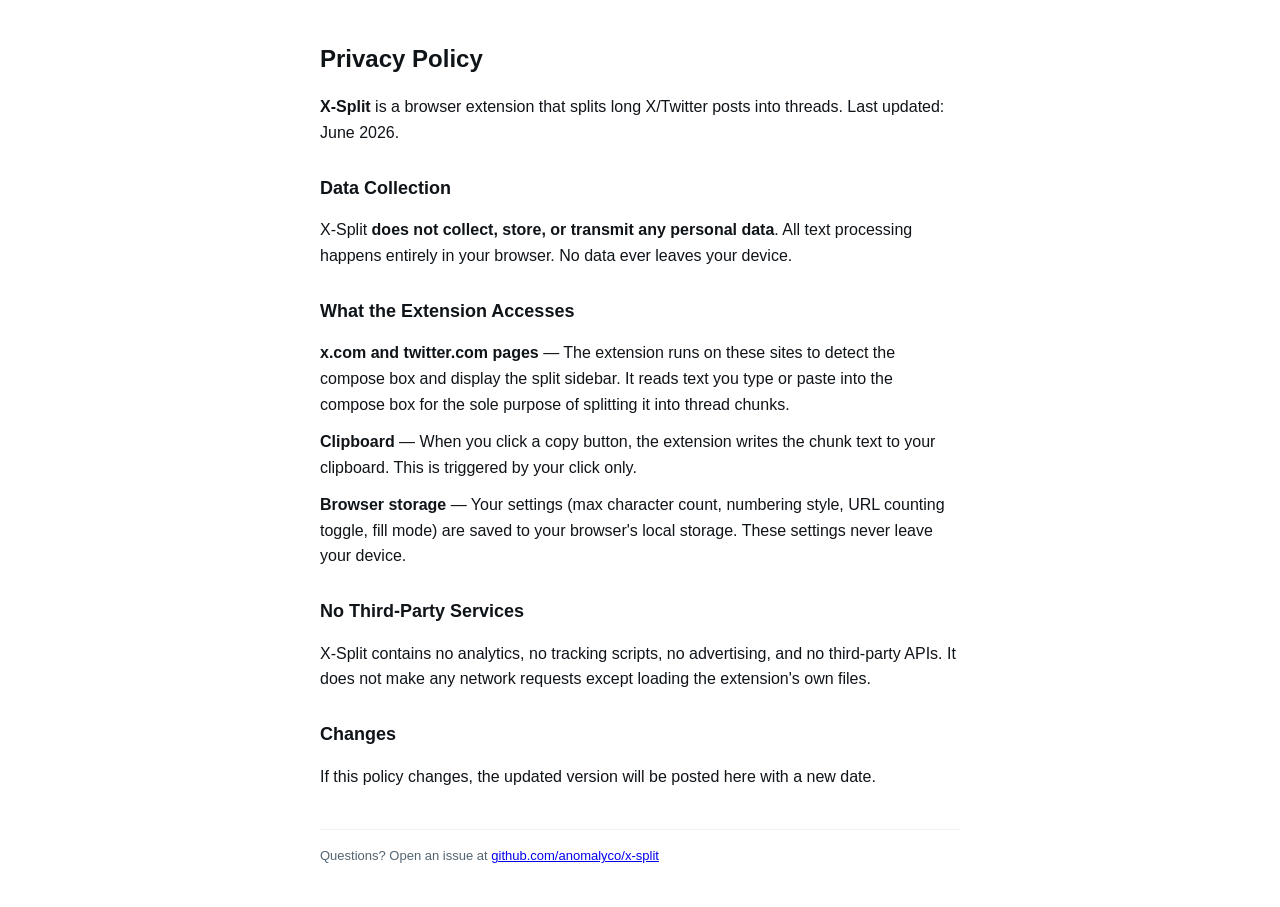
==== docs/privacy/index.html @ b72cadaa "Initial commit" ====
<!DOCTYPE html>
<html lang="en">
<head>
<meta charset="UTF-8">
<meta name="viewport" content="width=device-width, initial-scale=1.0">
<title>Privacy Policy — X-Split</title>
<style>
  body { font-family: -apple-system, BlinkMacSystemFont, 'Segoe UI', Roboto, sans-serif; max-width: 640px; margin: 40px auto; padding: 0 20px; line-height: 1.6; color: #0f1419; }
  h1 { font-size: 24px; }
  h2 { font-size: 18px; margin-top: 28px; }
  p { margin: 12px 0; }
  footer { margin-top: 40px; font-size: 13px; color: #536471; border-top: 1px solid #eff3f4; padding-top: 16px; }
</style>
</head>
<body>

<h1>Privacy Policy</h1>
<p><strong>X-Split</strong> is a browser extension that splits long X/Twitter posts into threads. Last updated: June 2026.</p>

<h2>Data Collection</h2>
<p>X-Split <strong>does not collect, store, or transmit any personal data</strong>. All text processing happens entirely in your browser. No data ever leaves your device.</p>

<h2>What the Extension Accesses</h2>
<p><strong>x.com and twitter.com pages</strong> — The extension runs on these sites to detect the compose box and display the split sidebar. It reads text you type or paste into the compose box for the sole purpose of splitting it into thread chunks.</p>
<p><strong>Clipboard</strong> — When you click a copy button, the extension writes the chunk text to your clipboard. This is triggered by your click only.</p>
<p><strong>Browser storage</strong> — Your settings (max character count, numbering style, URL counting toggle, fill mode) are saved to your browser's local storage. These settings never leave your device.</p>

<h2>No Third-Party Services</h2>
<p>X-Split contains no analytics, no tracking scripts, no advertising, and no third-party APIs. It does not make any network requests except loading the extension's own files.</p>

<h2>Changes</h2>
<p>If this policy changes, the updated version will be posted here with a new date.</p>

<footer>
  Questions? Open an issue at <a href="https://github.com/anomalyco/x-split">github.com/anomalyco/x-split</a>
</footer>

</body>
</html>
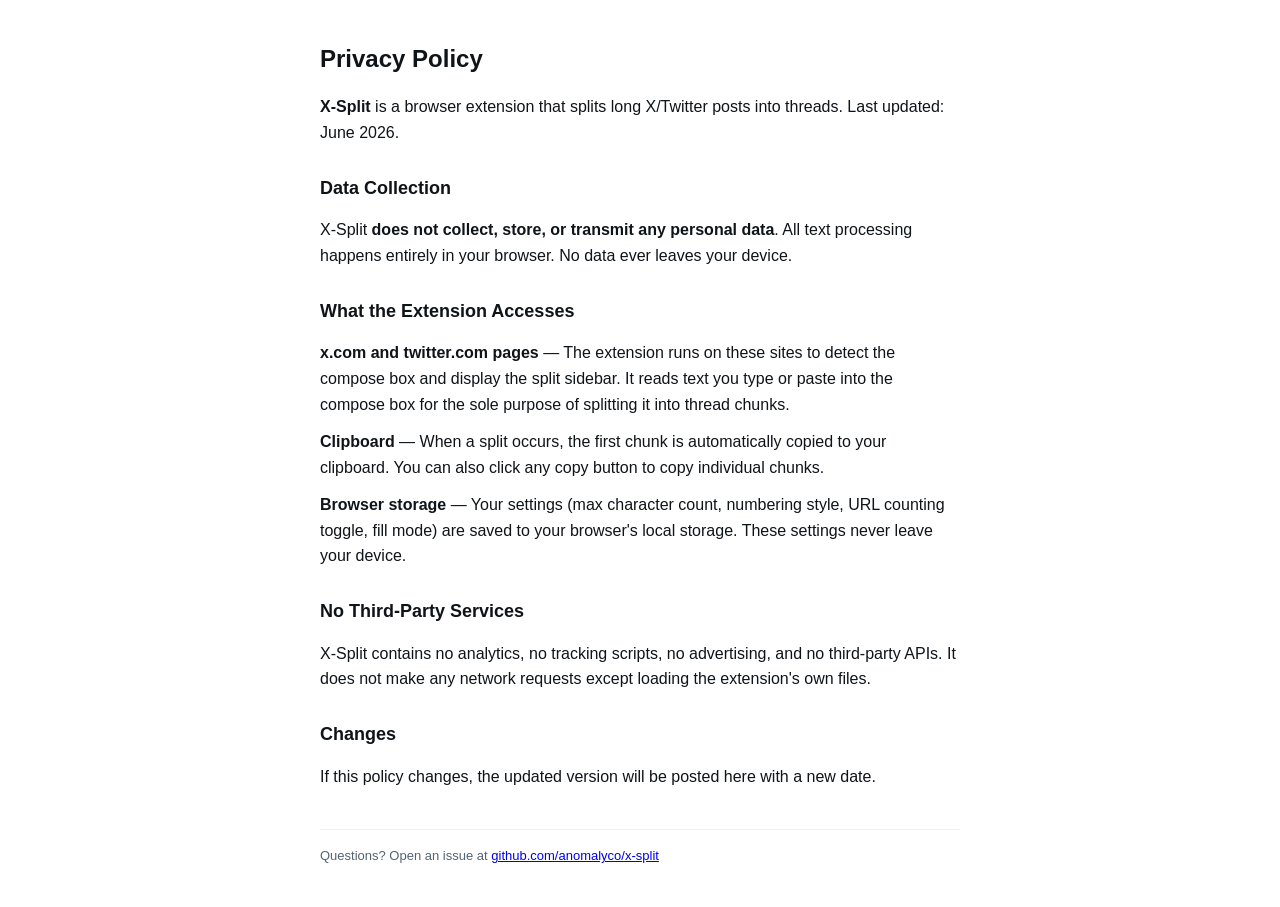
==== commit 3e0446db: "Fix ZIP structure, clipboard permission, privacy policy, fallback selector, range validation, and li" ====
--- a/docs/privacy/index.html
+++ b/docs/privacy/index.html
@@ -22,7 +22,7 @@
 
 <h2>What the Extension Accesses</h2>
 <p><strong>x.com and twitter.com pages</strong> — The extension runs on these sites to detect the compose box and display the split sidebar. It reads text you type or paste into the compose box for the sole purpose of splitting it into thread chunks.</p>
-<p><strong>Clipboard</strong> — When you click a copy button, the extension writes the chunk text to your clipboard. This is triggered by your click only.</p>
+<p><strong>Clipboard</strong> — When a split occurs, the first chunk is automatically copied to your clipboard. You can also click any copy button to copy individual chunks.</p>
 <p><strong>Browser storage</strong> — Your settings (max character count, numbering style, URL counting toggle, fill mode) are saved to your browser's local storage. These settings never leave your device.</p>
 
 <h2>No Third-Party Services</h2>
@@ -32,7 +32,7 @@
 <p>If this policy changes, the updated version will be posted here with a new date.</p>
 
 <footer>
-  Questions? Open an issue at <a href="https://github.com/anomalyco/x-split">github.com/anomalyco/x-split</a>
+  Questions? Open an issue at <a href="https://github.com/MujtabaJ30/x-split">github.com/anomalyco/x-split</a>
 </footer>
 
 </body>
